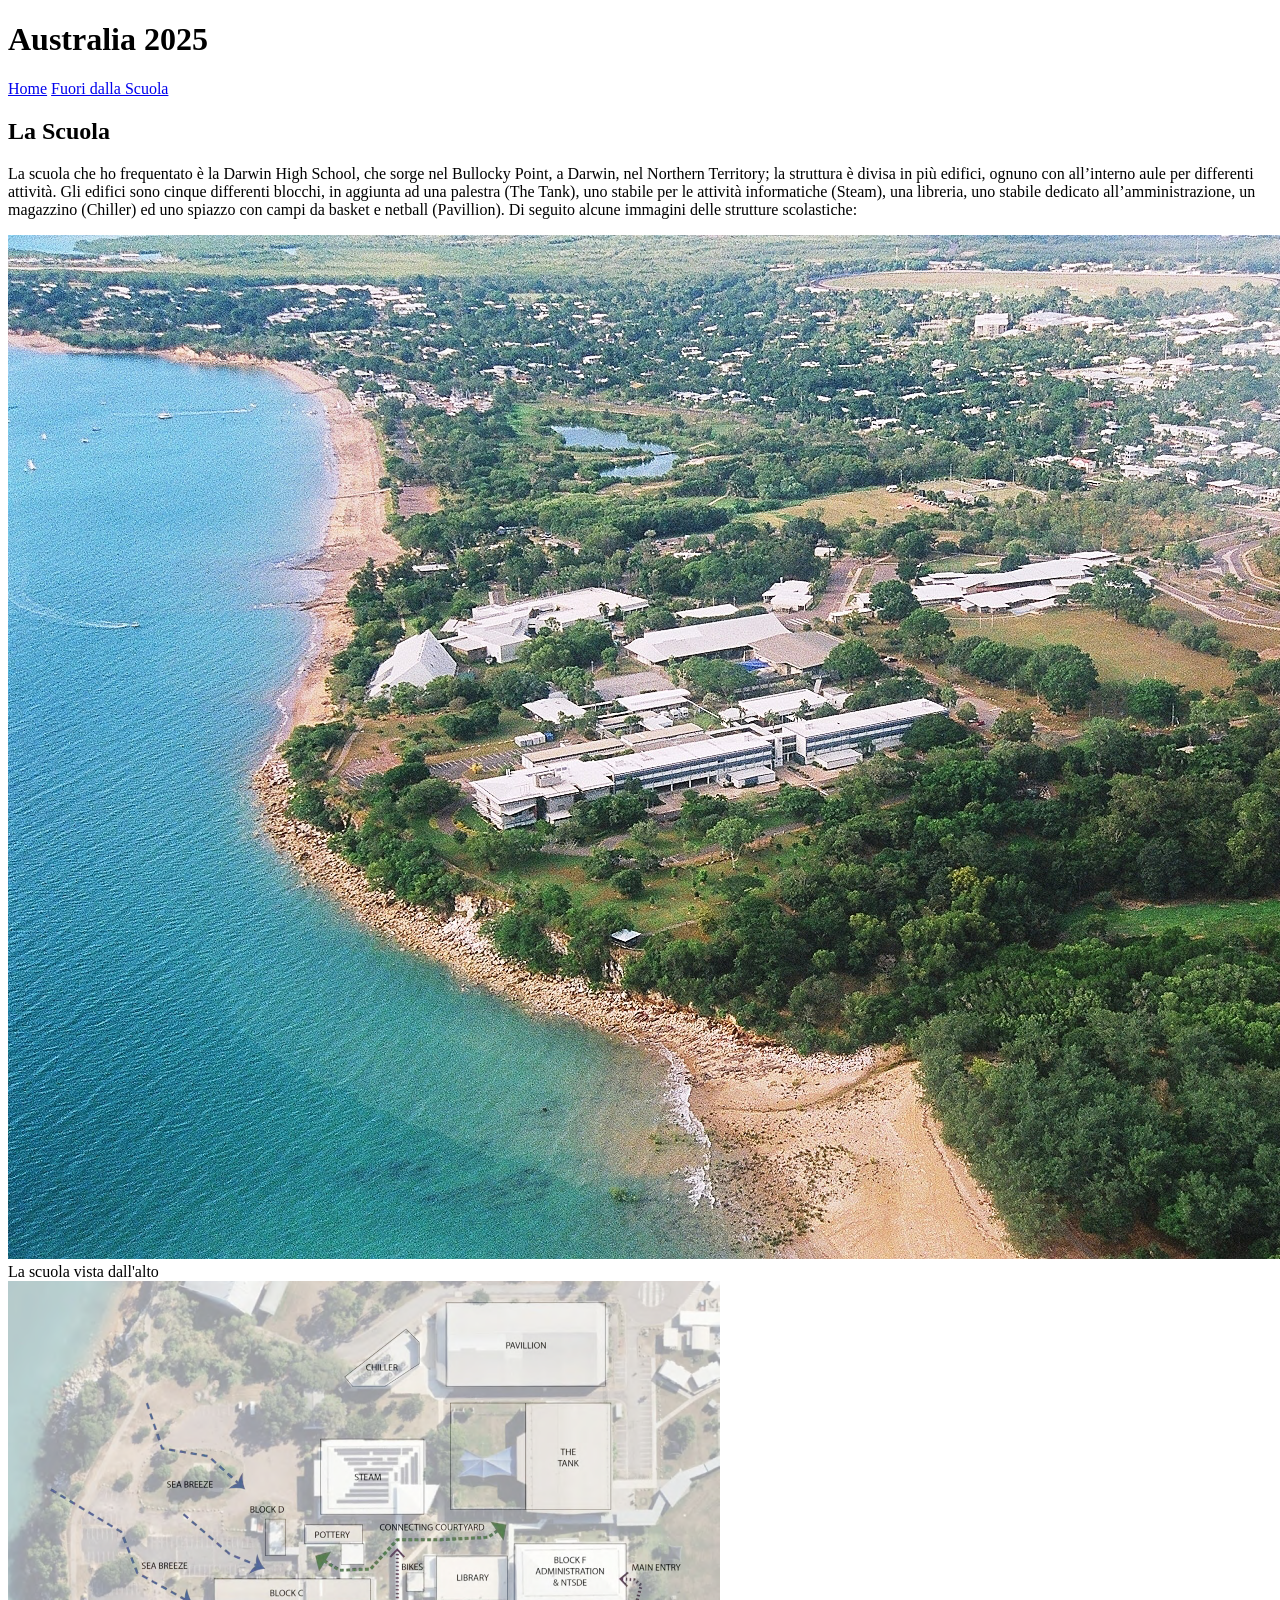
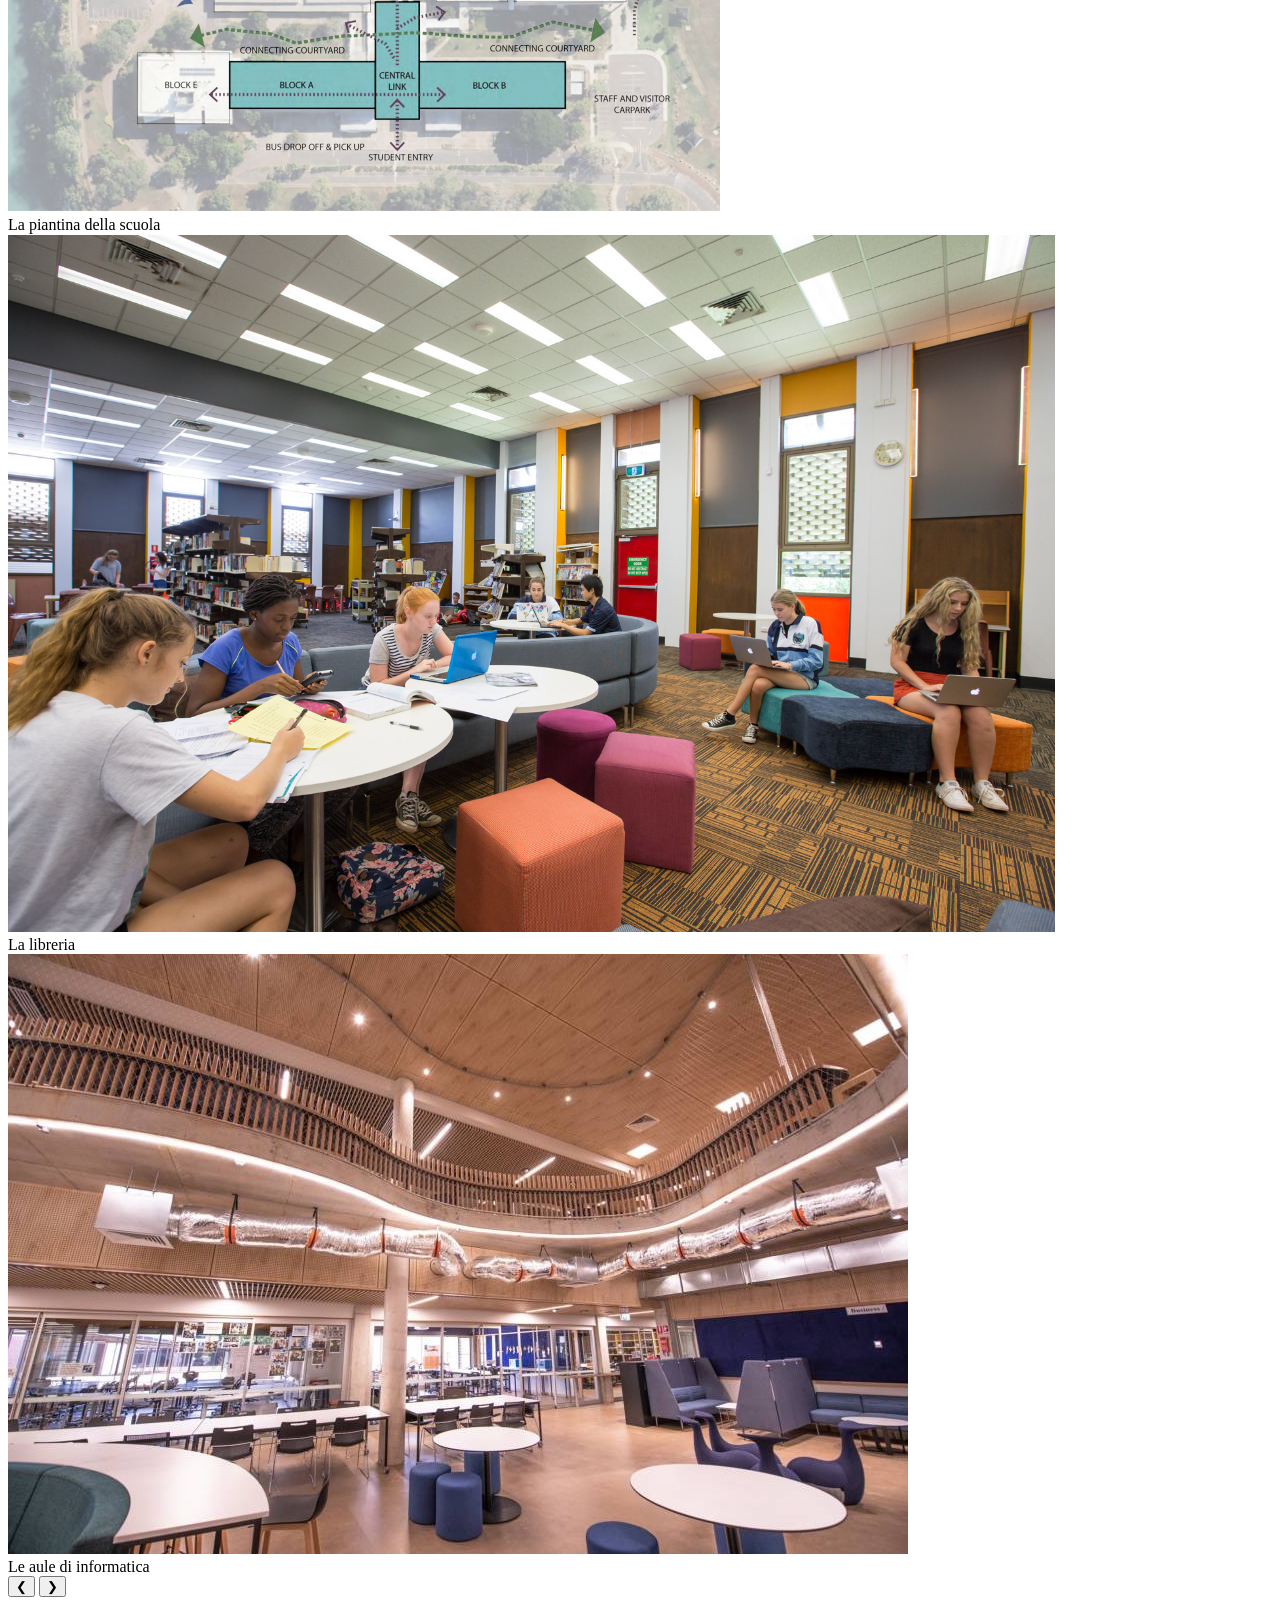
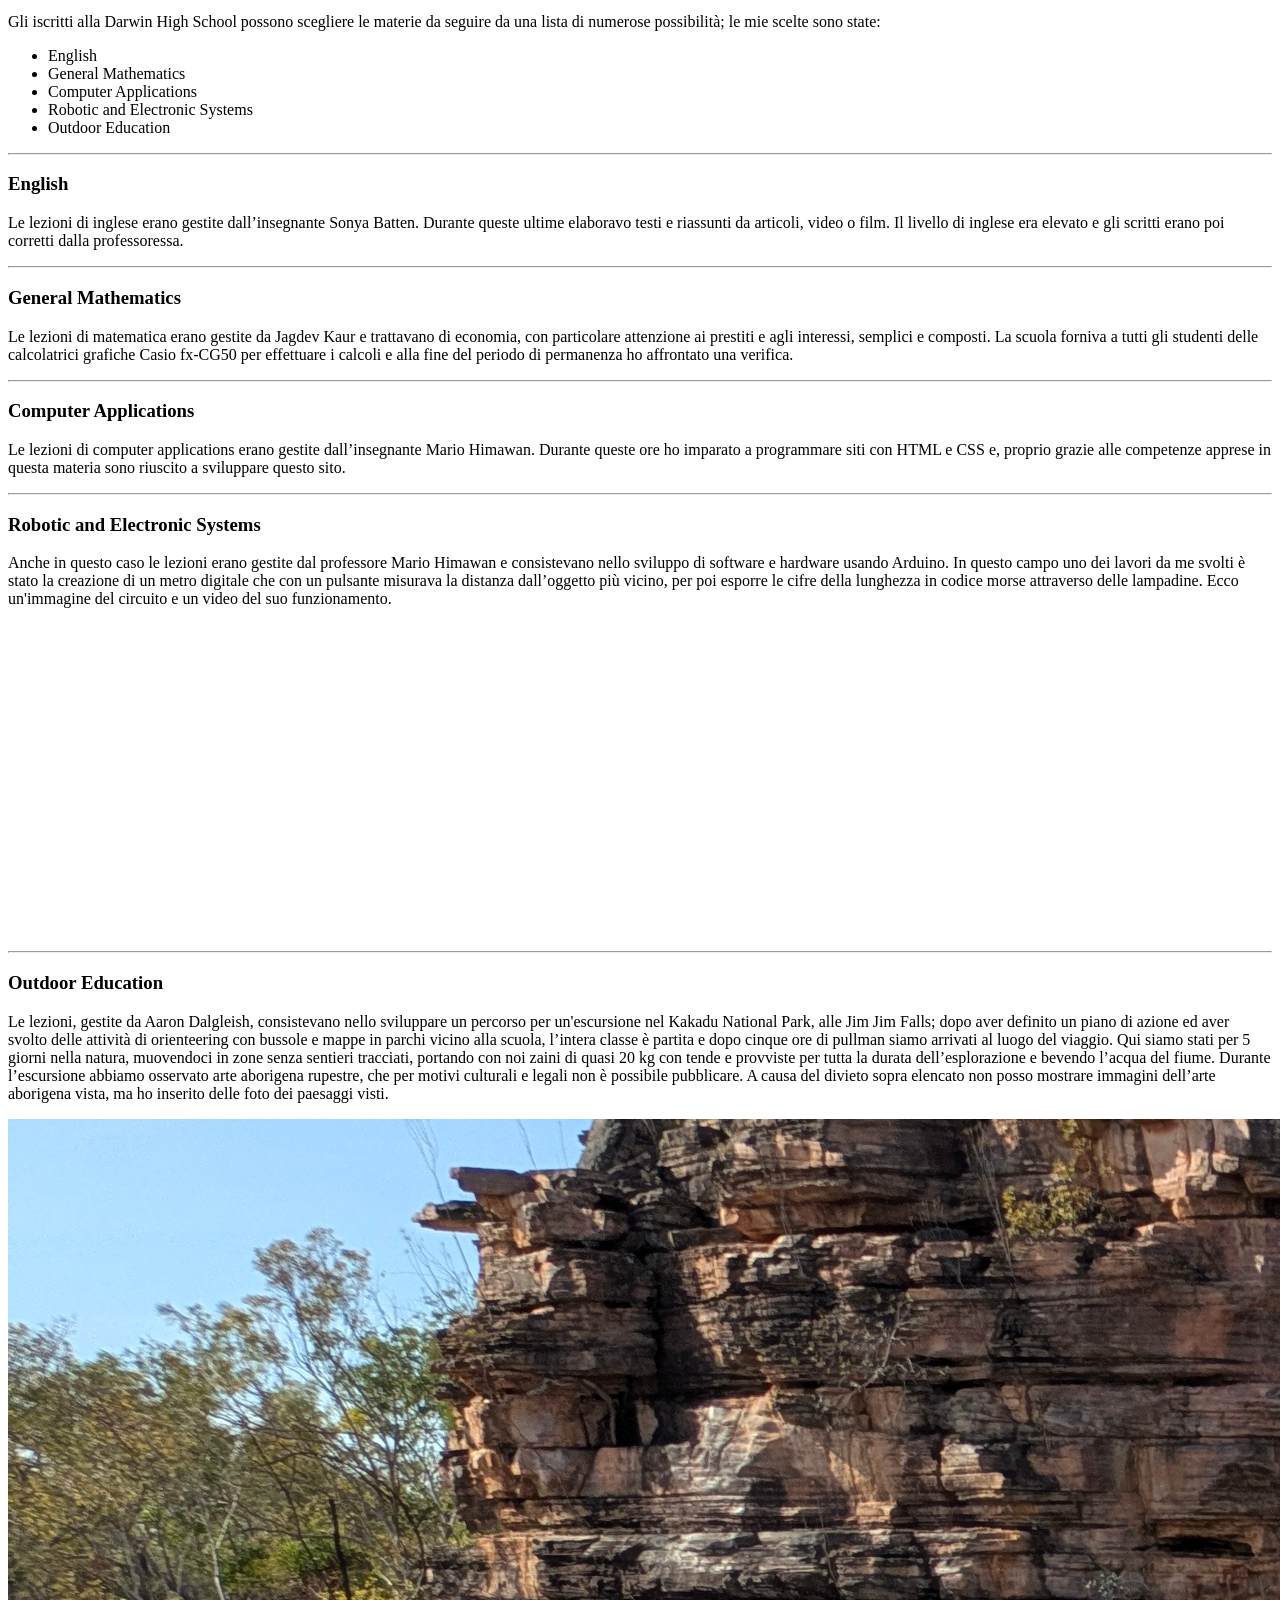
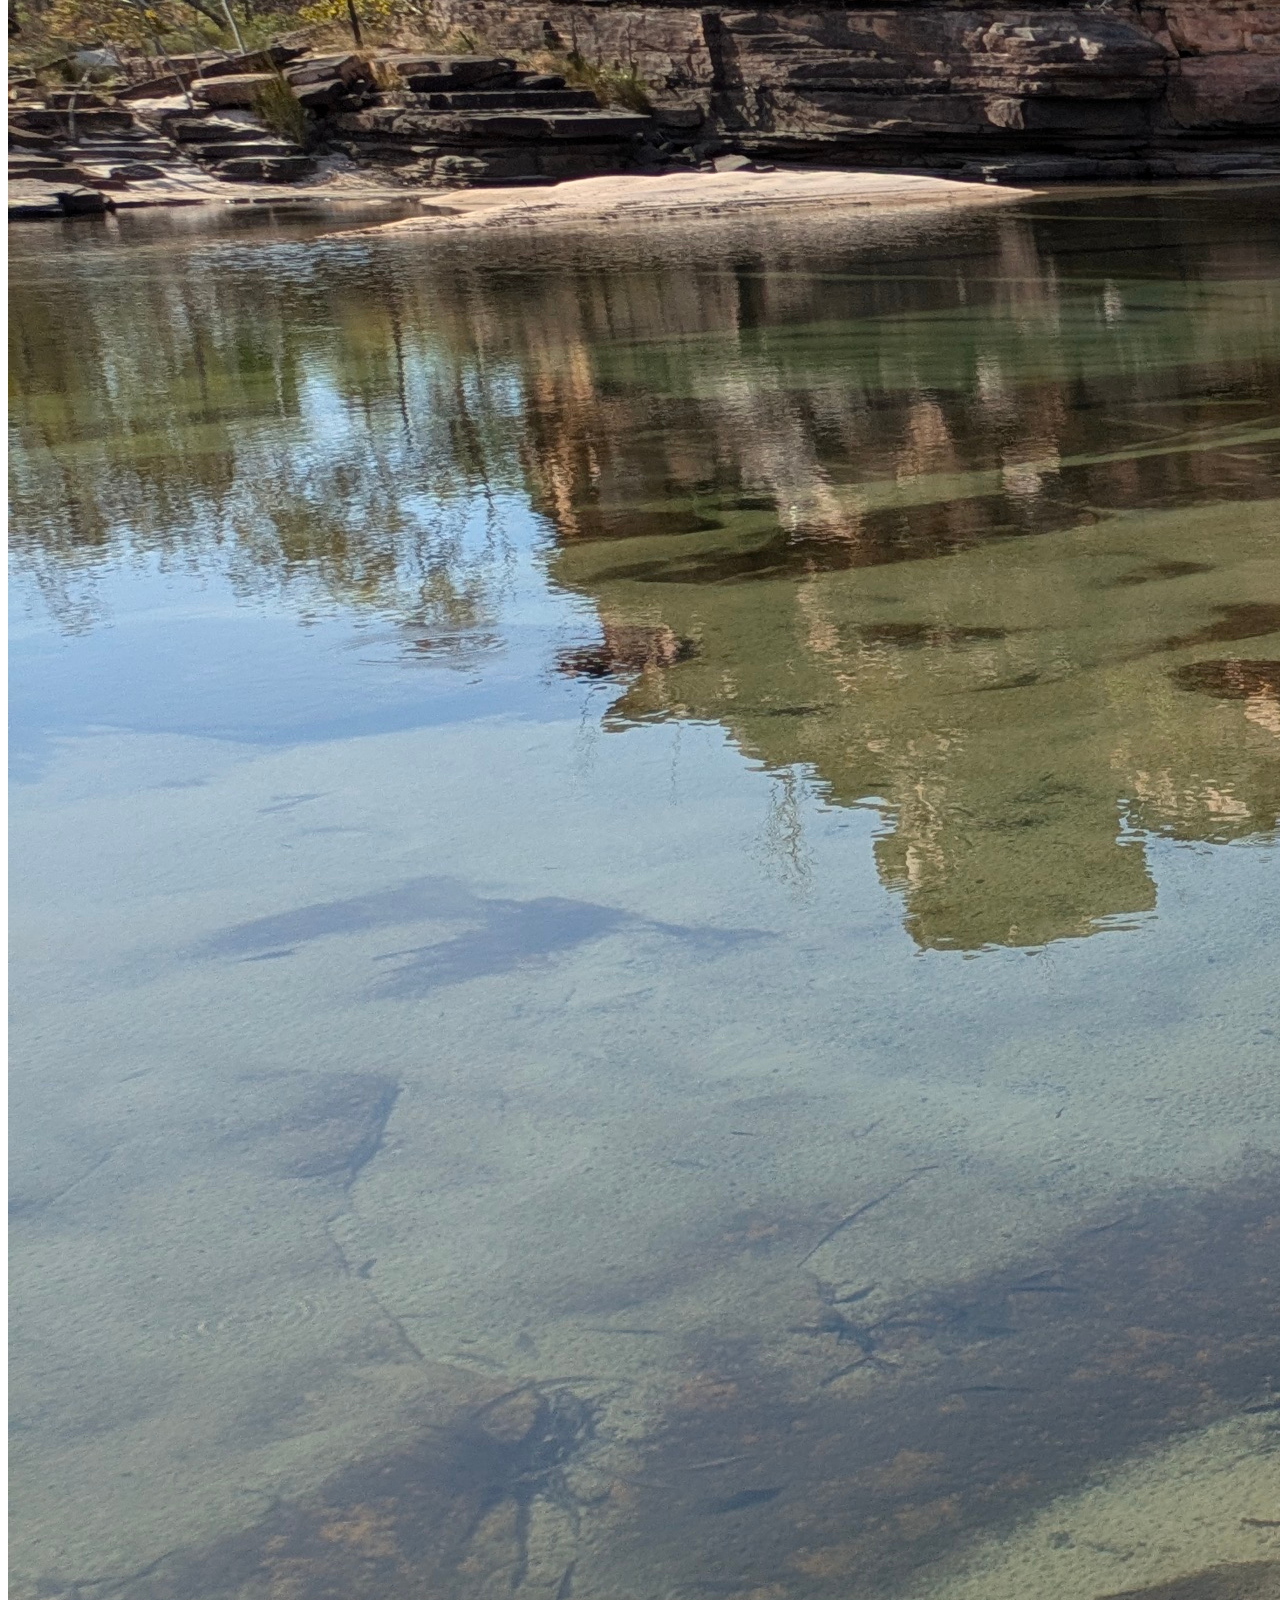
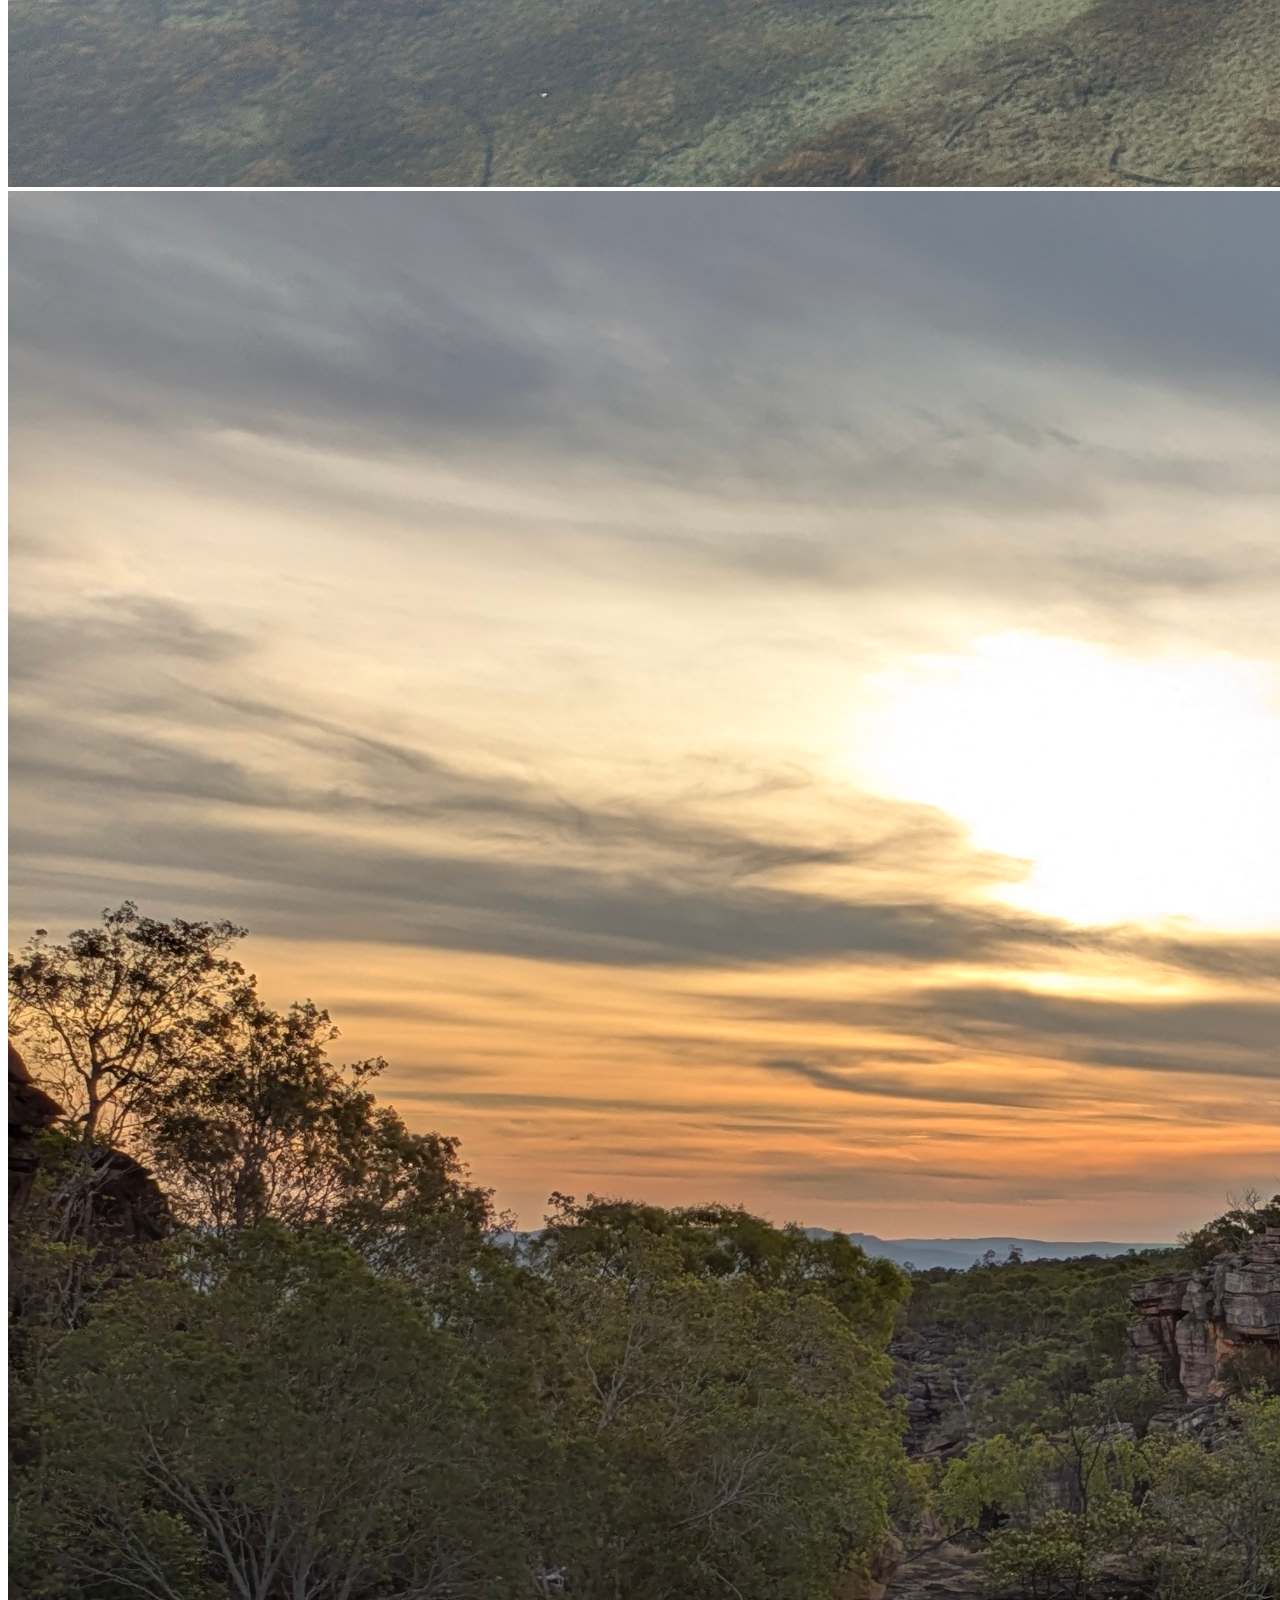
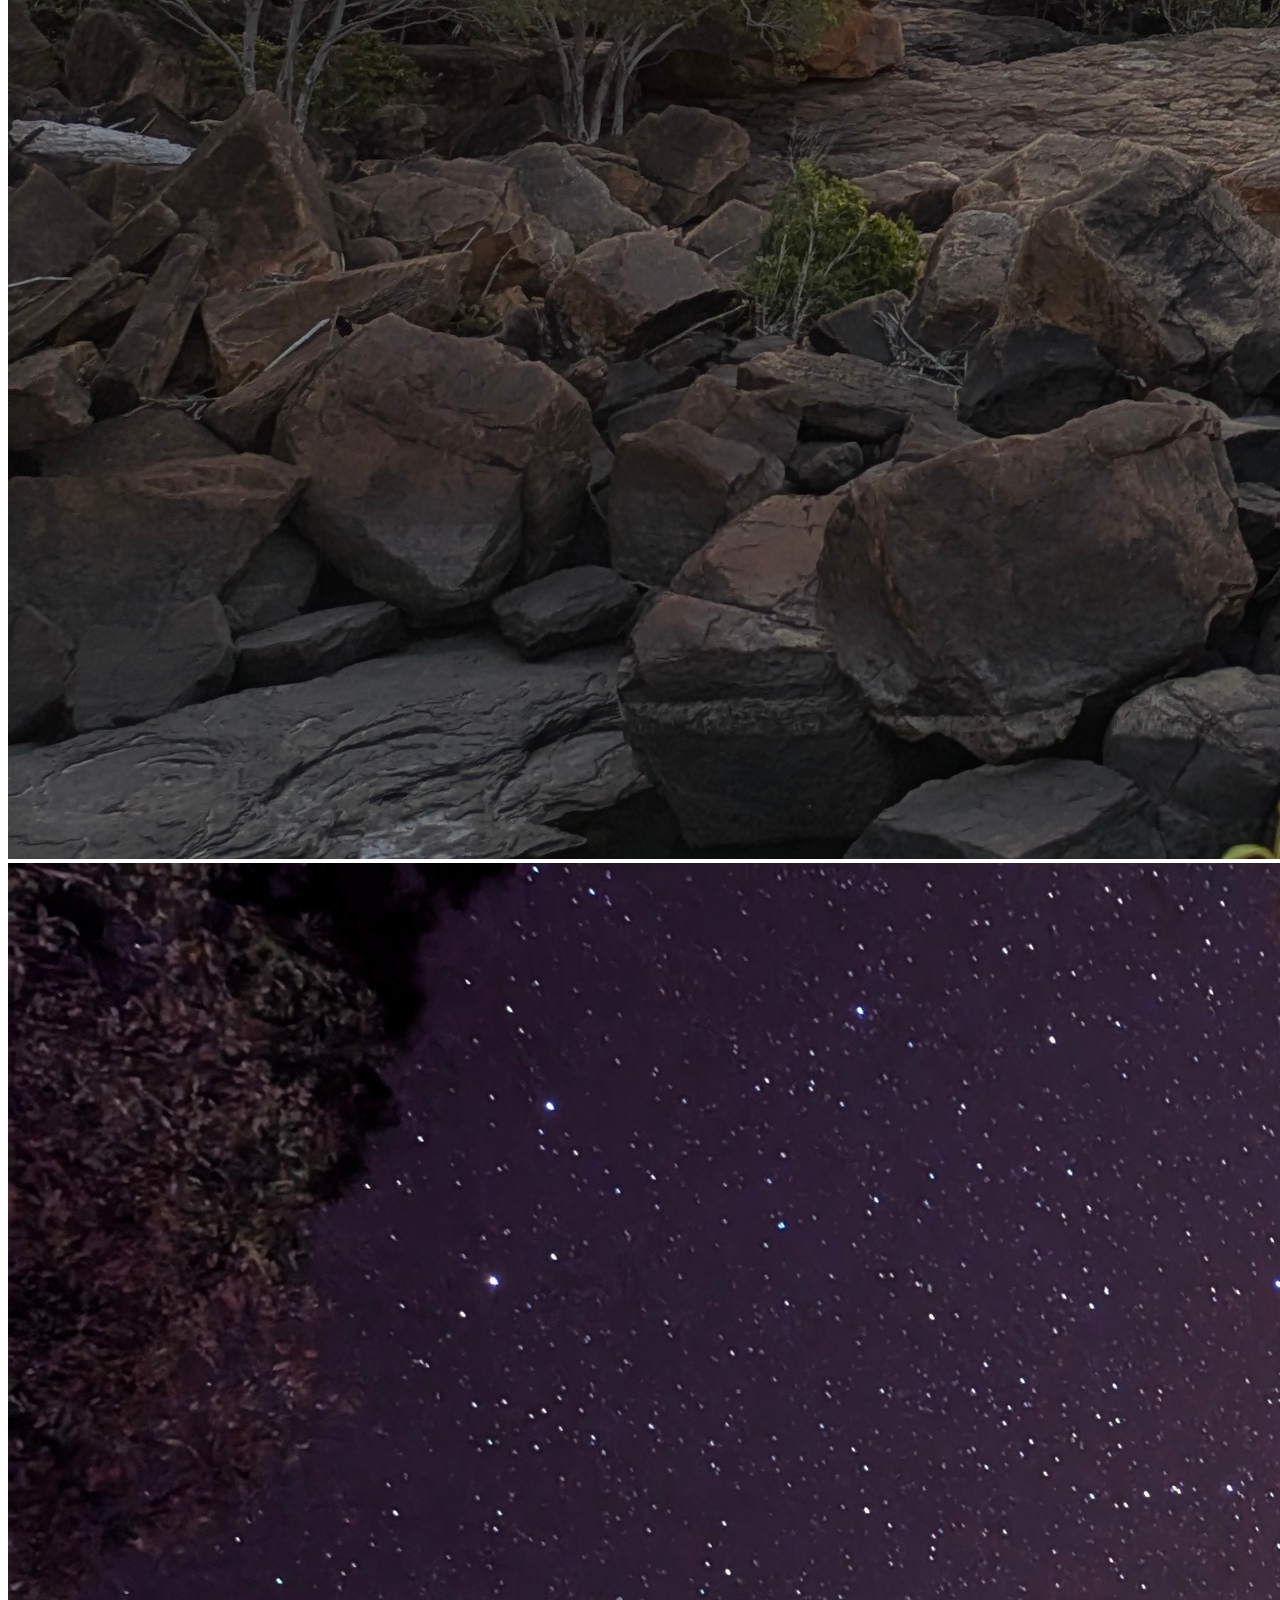
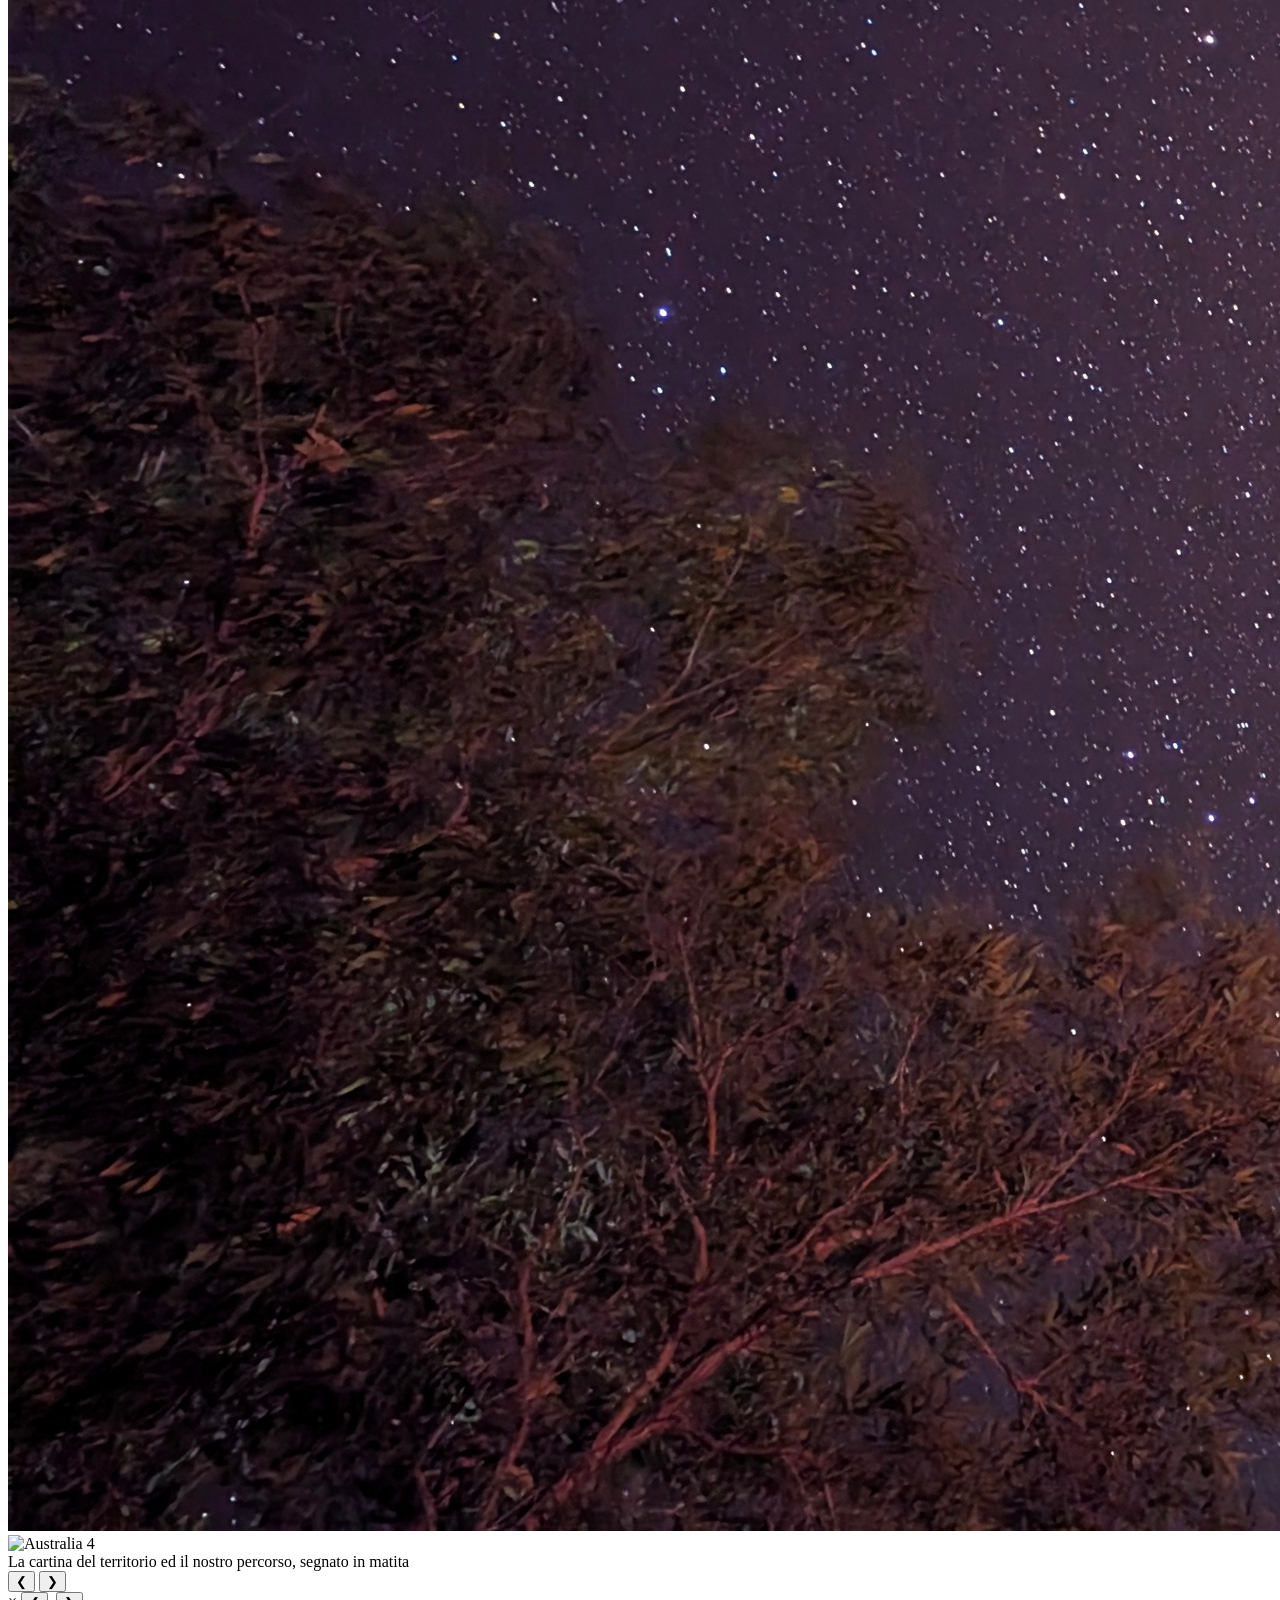
==== Scuola.html @ 2dfd3a81 "Add files via upload" ====
<!DOCTYPE html>
<html lang="it">
<head>
    <meta charset="UTF-8">
    <meta name="viewport" content="width=device-width, initial-scale=1.0">
    <title>La Scuola - Australia</title>
    <link rel="stylesheet" href="css/Scuola.css">
</head>
<body>

    <header>
        <h1>Australia 2025</h1>
        <nav>
            <a href="index.html">Home</a>
            <a href="F-S.html">Fuori dalla Scuola</a>
        </nav>
    </header>

    <main>
        <h2>La Scuola</h2>
        <p>La scuola che ho frequentato è la Darwin High School, che sorge nel Bullocky Point, a Darwin, nel Northern Territory; la struttura è divisa in più edifici, ognuno con all’interno aule per differenti attività. Gli edifici sono cinque differenti blocchi, in aggiunta ad una palestra (The Tank), uno stabile per le attività informatiche (Steam), una libreria, uno stabile dedicato all’amministrazione, un magazzino (Chiller) ed uno spiazzo con campi da basket e netball (Pavillion). Di seguito alcune immagini delle strutture scolastiche:</p>
		
		
        <div class="carousel-container">
            <div class="carousel-track">
                <div class="carousel-slide active">
                    <img src="img-s/DHS alto.jpg" alt="Australia 1" onclick="openModal(0, this)">
                    <div class="carousel-caption">La scuola vista dall'alto</div>
                </div>
                <div class="carousel-slide">
                    <img src="img-s/Screenshot 2026-06-02 142936.png" alt="Australia 2" onclick="openModal(1, this)">
                    <div class="carousel-caption">La piantina della scuola</div>
                </div>
                <div class="carousel-slide">
                    <img src="img-s/Libreria.png" alt="Australia 3" onclick="openModal(2, this)">
                    <div class="carousel-caption">La libreria</div>
                </div>
                <div class="carousel-slide">
                    <img src="img-s/Steam.jpg" alt="Australia 4" onclick="openModal(3, this)">
                    <div class="carousel-caption">Le aule di informatica</div>
                </div>
            </div>

            <button class="carousel-btn prev-btn" onclick="moveSlide(-1, this)">&#10094;</button>
            <button class="carousel-btn next-btn" onclick="moveSlide(1, this)">&#10095;</button>
        </div>
		
        <p>Gli iscritti alla Darwin High School possono scegliere le materie da seguire da una lista di numerose possibilità; le mie scelte sono state:</p>
        <ul>
            <li>English</li>
            <li>General Mathematics</li>
            <li>Computer Applications</li>
            <li>Robotic and Electronic Systems</li>
            <li>Outdoor Education</li>
        </ul>
		
		<div class="subject-sections">

            <div class="subject-box">
                <hr class="subject-hr">
                <h3>English</h3>
                <p>Le lezioni di inglese erano gestite dall’insegnante Sonya Batten. Durante queste ultime elaboravo testi e riassunti da articoli, video o film. Il livello di inglese era elevato e gli scritti erano poi corretti dalla professoressa.</p>
            </div>

            <div class="subject-box">
                <hr class="subject-hr">
                <h3>General Mathematics</h3>
                <p>Le lezioni di matematica erano gestite da Jagdev Kaur e trattavano di economia, con particolare attenzione ai prestiti e agli interessi, semplici e composti. La scuola forniva a tutti gli studenti delle calcolatrici grafiche Casio fx-CG50 per effettuare i calcoli e alla fine del periodo di permanenza ho affrontato una verifica.</p>
            </div>

            <div class="subject-box">
                <hr class="subject-hr">
                <h3>Computer Applications</h3>
                <p>Le lezioni di computer applications erano gestite dall’insegnante Mario Himawan. Durante queste ore ho imparato a programmare siti con HTML e CSS e, proprio grazie alle competenze apprese in questa materia sono riuscito a sviluppare questo sito. </p>
            </div>

            <div class="subject-box">
                <hr class="subject-hr">
                <h3>Robotic and Electronic Systems</h3>
                <p>Anche in questo caso le lezioni erano gestite dal professore Mario Himawan e consistevano nello sviluppo di software e hardware usando Arduino. In questo campo uno dei lavori da me svolti è stato la creazione di un metro digitale che con un pulsante misurava la distanza dall’oggetto più vicino, per poi esporre le cifre della lunghezza in codice morse attraverso delle lampadine. Ecco un'immagine del circuito e un video del suo funzionamento.</p>
                <img src="img-s/Arduino foto.jpg" alt="" class="subject-img"/>
<iframe class="subject-video" width="560" height="315" allow="accelerometer; clipboard-write; gyroscope; picture-in-picture; web-share" src="https://www.youtube.com/embed/zOYs4AaZbXc?si=8onZzb7oLcAaPdpt" title="YouTube video player" frameborder="0" referrerpolicy="strict-origin-when-cross-origin" allowfullscreen></iframe>
            </div>

            <div class="subject-box">
                <hr class="subject-hr">
                <h3>Outdoor Education</h3>
                <p>Le lezioni, gestite da Aaron Dalgleish, consistevano nello sviluppare un percorso per un'escursione nel Kakadu National Park, alle Jim Jim Falls; dopo aver definito un piano di azione ed aver svolto delle attività di orienteering con bussole e mappe in parchi vicino alla scuola, l’intera classe è partita e dopo cinque ore di pullman siamo arrivati al luogo del viaggio. Qui siamo stati per 5 giorni nella natura, muovendoci in zone senza sentieri tracciati, portando con noi zaini di quasi 20 kg con tende e provviste per tutta la durata dell’esplorazione e bevendo l’acqua del fiume. Durante l’escursione abbiamo osservato arte aborigena rupestre, che per motivi culturali e legali non è possibile pubblicare. A causa del divieto sopra elencato non posso mostrare immagini dell’arte aborigena vista, ma ho inserito delle foto dei paesaggi visti.</p>
            </div>
			
            <div class="carousel-container">
                <div class="carousel-track">
                    <div class="carousel-slide active">
                        <img src="img-s/foto1.jpg" alt="Australia 1" onclick="openModal(0, this)">
                        <div class="carousel-caption"></div>
                    </div>
                    <div class="carousel-slide">
                        <img src="img-s/foto2.jpg" alt="Australia 2" onclick="openModal(1, this)">
                        <div class="carousel-caption"></div>
                    </div>
                    <div class="carousel-slide">
                        <img src="img-s/stelle.jpg" alt="Australia 3" onclick="openModal(2, this)">
                        <div class="carousel-caption"></div>
                    </div>
                    <div class="carousel-slide">
                        <img src="img-s/cartina.jpg" alt="Australia 4" onclick="openModal(3, this)">
                        <div class="carousel-caption">La cartina del territorio ed il nostro percorso, segnato in matita</div>
                    </div>
                </div>

                <button class="carousel-btn prev-btn" onclick="moveSlide(-1, this)">&#10094;</button>
                <button class="carousel-btn next-btn" onclick="moveSlide(1, this)">&#10095;</button>
            </div>

        </div>
    </main>

    <div id="image-modal" class="modal" onclick="closeModal()">
        <span class="close-modal" onclick="closeModal()">&times;</span>
        
        <button class="modal-nav-btn modal-prev" onclick="event.stopPropagation(); moveSlide(-1)">&#10094;</button>
        <img class="modal-content" id="modal-img" onclick="event.stopPropagation()">
        <button class="modal-nav-btn modal-next" onclick="event.stopPropagation(); moveSlide(1)">&#10095;</button>
        
        <div id="modal-caption" onclick="event.stopPropagation()"></div>
    </div>

    <script>
        let currentSlide = 0;
        let activeCarousel = null; // Tiene traccia di quale carosello è attualmente attivo o ingrandito

        // Funzione di scorrimento generica
        function moveSlide(direction, element) {
            // Se "element" esiste, abbiamo cliccato le frecce della pagina. Altrimenti siamo dentro al Modal.
            const carousel = element ? element.closest('.carousel-container') : activeCarousel;
            if (!carousel) return;

            const slides = carousel.querySelectorAll('.carousel-slide');
            if (slides.length === 0) return;

            // Trova l'indice della slide attualmente attiva dentro QUESTO specifico carosello
            let localIndex = Array.from(slides).findIndex(slide => slide.classList.contains('active'));
            
            // Rimuovi la classe active alla vecchia slide
            slides[localIndex].classList.remove('active');
            
            // Calcola il nuovo indice
            localIndex = (localIndex + direction + slides.length) % slides.length;
            
            // Aggiungi active alla nuova slide
            slides[localIndex].classList.add('active');

            // Sincronizza lo stato globale se stiamo navigando dal modal o se lo zoom è aperto sullo stesso carosello
            currentSlide = localIndex;
            if (document.getElementById("image-modal").style.display === "flex") {
                updateModalContent();
            }
        }

        // Funzione per aprire lo zoom sulla foto corretta del carosello corretto
        function openModal(index, imgElement) {
            // Identifica il carosello di appartenenza dell'immagine cliccata
            activeCarousel = imgElement.closest('.carousel-container');
            currentSlide = index;

            // Allinea le classi active del carosello sotto
            const slides = activeCarousel.querySelectorAll('.carousel-slide');
            slides.forEach(slide => slide.classList.remove('active'));
            slides[currentSlide].classList.add('active');

            // Mostra il pannello a tutto schermo
            document.getElementById("image-modal").style.display = "flex";
            updateModalContent();
        }

        // Copia l'immagine e la didascalia corrente nel Modal
        function updateModalContent() {
            if (!activeCarousel) return;
            const slides = activeCarousel.querySelectorAll('.carousel-slide');
            
            const modalImg = document.getElementById("modal-img");
            const modalCaption = document.getElementById("modal-caption");
            
            const activeImg = slides[currentSlide].querySelector('img');
            const activeCaption = slides[currentSlide].querySelector('.carousel-caption');
            
            modalImg.src = activeImg.src;
            modalCaption.innerText = activeCaption ? activeCaption.innerText : "";
        }

        // Chiude lo zoom
        function closeModal() {
            document.getElementById("image-modal").style.display = "none";
            activeCarousel = null; 
        }

        // Navigazione da tastiera per il Modal
        document.addEventListener('keydown', function(e) {
            if (document.getElementById("image-modal").style.display === "flex") {
                if (e.key === "ArrowLeft") moveSlide(-1);
                if (e.key === "ArrowRight") moveSlide(1);
                if (e.key === "Escape") closeModal();
            }
        });
    </script>

</body>
</html>
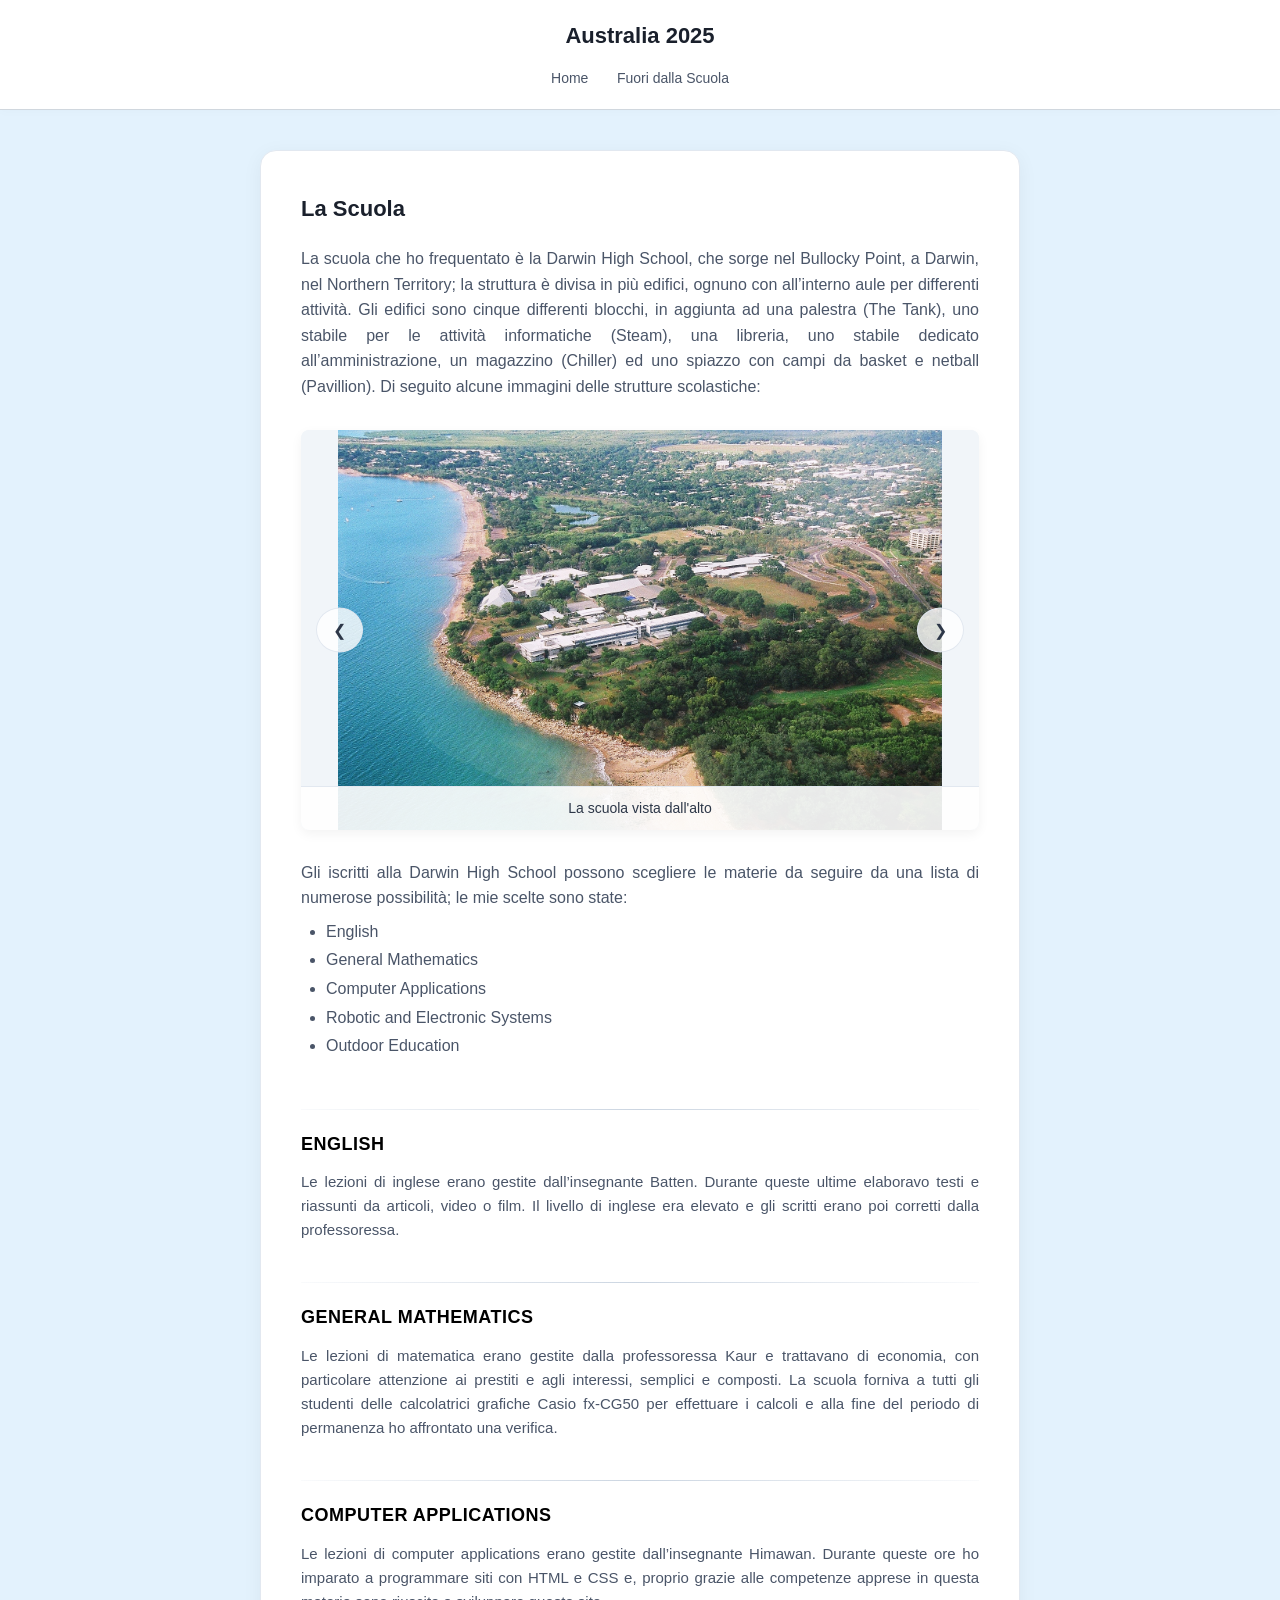
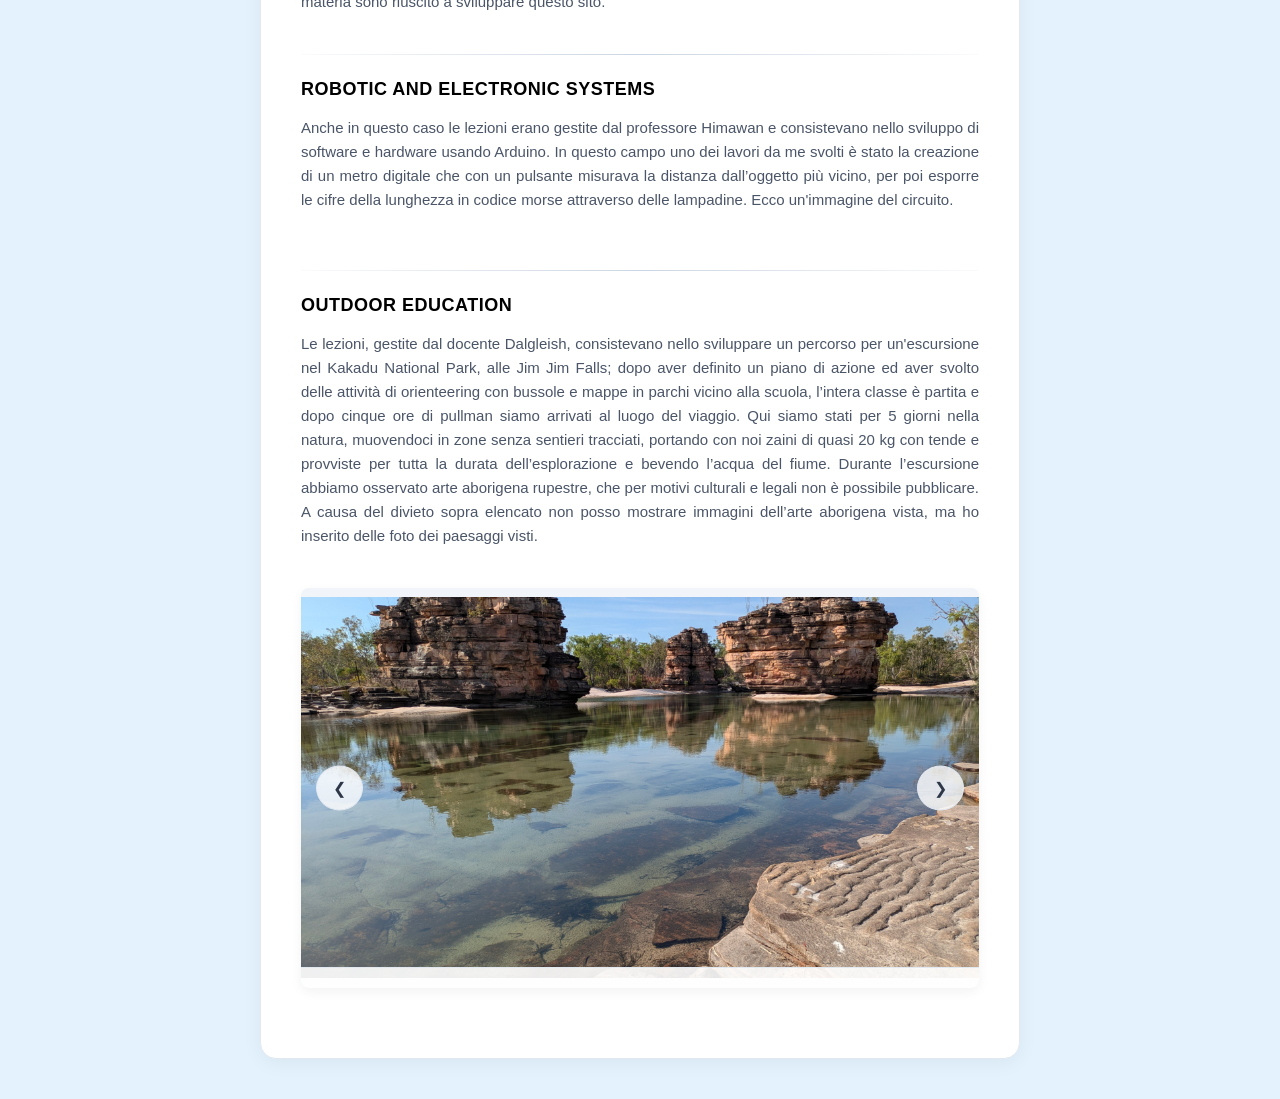
==== commit 686e275b: "Update Scuola.html" ====
--- a/Scuola.html
+++ b/Scuola.html
@@ -59,33 +59,32 @@
             <div class="subject-box">
                 <hr class="subject-hr">
                 <h3>English</h3>
-                <p>Le lezioni di inglese erano gestite dall’insegnante Sonya Batten. Durante queste ultime elaboravo testi e riassunti da articoli, video o film. Il livello di inglese era elevato e gli scritti erano poi corretti dalla professoressa.</p>
+                <p>Le lezioni di inglese erano gestite dall’insegnante Batten. Durante queste ultime elaboravo testi e riassunti da articoli, video o film. Il livello di inglese era elevato e gli scritti erano poi corretti dalla professoressa.</p>
             </div>
 
             <div class="subject-box">
                 <hr class="subject-hr">
                 <h3>General Mathematics</h3>
-                <p>Le lezioni di matematica erano gestite da Jagdev Kaur e trattavano di economia, con particolare attenzione ai prestiti e agli interessi, semplici e composti. La scuola forniva a tutti gli studenti delle calcolatrici grafiche Casio fx-CG50 per effettuare i calcoli e alla fine del periodo di permanenza ho affrontato una verifica.</p>
+                <p>Le lezioni di matematica erano gestite dalla professoressa Kaur e trattavano di economia, con particolare attenzione ai prestiti e agli interessi, semplici e composti. La scuola forniva a tutti gli studenti delle calcolatrici grafiche Casio fx-CG50 per effettuare i calcoli e alla fine del periodo di permanenza ho affrontato una verifica.</p>
             </div>
 
             <div class="subject-box">
                 <hr class="subject-hr">
                 <h3>Computer Applications</h3>
-                <p>Le lezioni di computer applications erano gestite dall’insegnante Mario Himawan. Durante queste ore ho imparato a programmare siti con HTML e CSS e, proprio grazie alle competenze apprese in questa materia sono riuscito a sviluppare questo sito. </p>
+                <p>Le lezioni di computer applications erano gestite dall’insegnante Himawan. Durante queste ore ho imparato a programmare siti con HTML e CSS e, proprio grazie alle competenze apprese in questa materia sono riuscito a sviluppare questo sito. </p>
             </div>
 
             <div class="subject-box">
                 <hr class="subject-hr">
                 <h3>Robotic and Electronic Systems</h3>
-                <p>Anche in questo caso le lezioni erano gestite dal professore Mario Himawan e consistevano nello sviluppo di software e hardware usando Arduino. In questo campo uno dei lavori da me svolti è stato la creazione di un metro digitale che con un pulsante misurava la distanza dall’oggetto più vicino, per poi esporre le cifre della lunghezza in codice morse attraverso delle lampadine. Ecco un'immagine del circuito e un video del suo funzionamento.</p>
+                <p>Anche in questo caso le lezioni erano gestite dal professore Himawan e consistevano nello sviluppo di software e hardware usando Arduino. In questo campo uno dei lavori da me svolti è stato la creazione di un metro digitale che con un pulsante misurava la distanza dall’oggetto più vicino, per poi esporre le cifre della lunghezza in codice morse attraverso delle lampadine. Ecco un'immagine del circuito.</p>
                 <img src="img-s/Arduino foto.jpg" alt="" class="subject-img"/>
-<iframe class="subject-video" width="560" height="315" allow="accelerometer; clipboard-write; gyroscope; picture-in-picture; web-share" src="https://www.youtube.com/embed/zOYs4AaZbXc?si=8onZzb7oLcAaPdpt" title="YouTube video player" frameborder="0" referrerpolicy="strict-origin-when-cross-origin" allowfullscreen></iframe>
             </div>
 
             <div class="subject-box">
                 <hr class="subject-hr">
                 <h3>Outdoor Education</h3>
-                <p>Le lezioni, gestite da Aaron Dalgleish, consistevano nello sviluppare un percorso per un'escursione nel Kakadu National Park, alle Jim Jim Falls; dopo aver definito un piano di azione ed aver svolto delle attività di orienteering con bussole e mappe in parchi vicino alla scuola, l’intera classe è partita e dopo cinque ore di pullman siamo arrivati al luogo del viaggio. Qui siamo stati per 5 giorni nella natura, muovendoci in zone senza sentieri tracciati, portando con noi zaini di quasi 20 kg con tende e provviste per tutta la durata dell’esplorazione e bevendo l’acqua del fiume. Durante l’escursione abbiamo osservato arte aborigena rupestre, che per motivi culturali e legali non è possibile pubblicare. A causa del divieto sopra elencato non posso mostrare immagini dell’arte aborigena vista, ma ho inserito delle foto dei paesaggi visti.</p>
+                <p>Le lezioni, gestite dal docente Dalgleish, consistevano nello sviluppare un percorso per un'escursione nel Kakadu National Park, alle Jim Jim Falls; dopo aver definito un piano di azione ed aver svolto delle attività di orienteering con bussole e mappe in parchi vicino alla scuola, l’intera classe è partita e dopo cinque ore di pullman siamo arrivati al luogo del viaggio. Qui siamo stati per 5 giorni nella natura, muovendoci in zone senza sentieri tracciati, portando con noi zaini di quasi 20 kg con tende e provviste per tutta la durata dell’esplorazione e bevendo l’acqua del fiume. Durante l’escursione abbiamo osservato arte aborigena rupestre, che per motivi culturali e legali non è possibile pubblicare. A causa del divieto sopra elencato non posso mostrare immagini dell’arte aborigena vista, ma ho inserito delle foto dei paesaggi visti.</p>
             </div>
 			
             <div class="carousel-container">
@@ -205,4 +204,4 @@
     </script>
 
 </body>
-</html>+</html>
--- a/css/Scuola.css
+++ b/css/Scuola.css
@@ -0,0 +1,418 @@
+/* style.css - Minimal con sfondo azzurrino totale */
+* {
+    box-sizing: border-box;
+    margin: 0;
+    padding: 0;
+}
+
+/* Applichiamo lo sfondo a tutto lo schermo disponibile */
+html, body {
+    min-height: 100vh;
+    background-color: #e3f2fd; /* Azzurrino chiaro ben visibile */
+}
+
+body {
+    font-family: -apple-system, BlinkMacSystemFont, 'Segoe UI', Roboto, sans-serif;
+    line-height: 1.6;
+    color: #2d3748;
+}
+
+/* Header fisso (sticky) e totalmente coprente */
+header {
+    position: sticky;
+    top: 0;
+    background-color: #ffffff;
+    border-bottom: 1px solid #d0d7de;
+    padding: 18px 20px;
+    text-align: center;
+    z-index: 9999;
+    box-shadow: 0 2px 10px rgba(0, 0, 0, 0.02);
+}
+
+header h1 {
+    font-size: 22px;
+    color: #1a202c;
+    font-weight: 700;
+}
+
+header p {
+    margin-top: 4px;
+    font-size: 13px;
+    color: #718096;
+    text-transform: uppercase;
+    letter-spacing: 1px;
+}
+
+nav {
+    margin-top: 12px;
+}
+
+nav a {
+    color: #4a5568;
+    text-decoration: none;
+    margin: 0 12px;
+    font-weight: 500;
+    font-size: 14px;
+    transition: color 0.2s;
+}
+
+nav a:hover {
+    color: #3182ce;
+}
+
+/* Blocco di contenuto bianco per staccare dallo sfondo azzurro */
+main {
+    margin: 40px auto;
+    width: 90%;
+    max-width: 760px;
+    padding: 40px;
+    background: #ffffff;
+    border-radius: 16px;
+    box-shadow: 0 4px 20px rgba(0, 0, 0, 0.05);
+    border: 1px solid #e2e8f0;
+}
+
+h2 {
+    color: #1a202c;
+    margin-bottom: 20px;
+    font-size: 22px;
+    font-weight: 600;
+}
+
+p {
+    color: #4a5568;
+    margin-bottom: 18px;
+    text-align: justify;
+}
+
+/* Contenitore dei bottoni principali */
+.button-container {
+    display: flex;
+    gap: 20px;
+    margin-top: 35px;
+}
+
+/* Bottoni con sfumature moderne e pulite */
+.btn {
+    flex: 1;
+    text-align: center;
+    padding: 20px;
+    text-decoration: none;
+    color: #ffffff;
+    font-weight: 600;
+    font-size: 16px;
+    border-radius: 12px;
+    transition: transform 0.2s ease, box-shadow 0.2s ease;
+    box-shadow: 0 4px 12px rgba(0, 0, 0, 0.05);
+}
+
+/* Gradiente Blu Moderno */
+.btn-scuola {
+    background: linear-gradient(135deg, #3182ce 0%, #2b6cb0 100%);
+}
+
+/* Gradiente Verde/Teal Moderno */
+.btn-fuori {
+    background: linear-gradient(135deg, #319795 0%, #2c7a7b 100%);
+}
+
+.btn:hover {
+    transform: translateY(-2px);
+    box-shadow: 0 6px 20px rgba(0, 0, 0, 0.1);
+}
+
+/* Ottimizzazione per smartphone */
+@media (max-width: 600px) {
+    .button-container {
+        flex-direction: column;
+        gap: 12px;
+    }
+    main {
+        padding: 25px;
+        margin: 20px auto;
+    }
+}
+
+
+
+/* --- STILE DEL CAROSELLO MINIMALE --- */
+.carousel-container {
+    position: relative;
+    width: 100%;
+    max-width: 100%;
+    margin: 30px 0;
+    border-radius: 8px;
+    overflow: hidden;
+    box-shadow: 0 4px 12px rgba(0, 0, 0, 0.05);
+    background-color: #f8f9fa;
+}
+
+.carousel-track {
+    position: relative;
+    width: 100%;
+    height: 400px; /* Altezza fissa del carosello */
+}
+
+.carousel-slide {
+    position: absolute;
+    top: 0;
+    left: 0;
+    width: 100%;
+    height: 100%;
+    opacity: 0;
+    transition: opacity 0.4s ease-in-out;
+    display: flex;
+    flex-direction: column;
+}
+
+/* Mostra solo la slide attiva */
+.carousel-slide.active {
+    opacity: 1;
+    z-index: 1;
+}
+
+.carousel-slide img {
+    width: 100%;
+    height: 100%;
+    object-fit: contain; /* Mostra l'immagine intera senza tagliarla */
+    background-color: #f1f5f9; /* Sfondo azzurrino/grigio neutro per riempire lo spazio vuoto se la foto non è in proporzione */
+}
+
+/* Didascalia sotto l'immagine */
+.carousel-caption {
+    position: absolute;
+    bottom: 0;
+    width: 100%;
+    background: rgba(255, 255, 255, 0.9);
+    color: #2d3748;
+    padding: 10px 15px;
+    font-size: 14px;
+    text-align: center;
+    border-top: 1px solid #e2e8f0;
+}
+
+/* Frecce di navigazione */
+.carousel-btn {
+    position: absolute;
+    top: 50%;
+    transform: translateY(-50%);
+    background: rgba(255, 255, 255, 0.8);
+    border: 1px solid #e2e8f0;
+    color: #2d3748;
+    padding: 12px 16px;
+    cursor: pointer;
+    border-radius: 50%;
+    font-size: 16px;
+    z-index: 10;
+    transition: all 0.2s ease;
+}
+
+.carousel-btn:hover {
+    background: #ffffff;
+    color: #3182ce;
+    box-shadow: 0 2px 8px rgba(0,0,0,0.1);
+}
+
+.prev-btn { left: 15px; }
+.next-btn { right: 15px; }
+
+/* Adattamento per schermi più piccoli */
+@media (max-width: 600px) {
+    .carousel-track {
+        height: 250px; /* Riduce l'altezza su smartphone */
+    }
+    .carousel-btn {
+        padding: 8px 12px;
+        font-size: 12px;
+    }
+}
+
+/* --- EFFETTO IMMAGINE INGRANDITA (LIGHTBOX) --- */
+
+/* Cambiamo il cursore del mouse sulle foto del carosello per far capire che sono cliccabili */
+.carousel-slide img {
+    cursor: zoom-in;
+}
+
+/* Lo sfondo nero trasparente a tutto schermo */
+.modal {
+    display: none; /* Nascosto di default, si attiverà col JS */
+    position: fixed;
+    z-index: 10000; /* Rimane sopra a tutto, anche all'header sticky */
+    top: 0;
+    left: 0;
+    width: 100%;
+    height: 100%;
+    background-color: rgba(0, 0, 0, 0.85);
+    justify-content: center;
+    align-items: center;
+    flex-direction: column;
+    cursor: zoom-out; /* Il cursore indica che cliccando si chiude */
+}
+
+/* La foto ingrandita */
+.modal-content {
+    max-width: 85%;
+    max-height: 80vh;
+    border-radius: 8px;
+    box-shadow: 0 10px 30px rgba(0, 0, 0, 0.5);
+    animation: zoomFading 0.25s ease; /* Effetto zoom morbido all'apertura */
+}
+
+/* Didascalia sotto la foto ingrandita */
+#modal-caption {
+    color: #ffffff;
+    margin-top: 15px;
+    font-size: 16px;
+    text-align: center;
+    font-family: sans-serif;
+}
+
+/* Bottone a X per chiudere in alto a destra */
+.close-modal {
+    position: absolute;
+    top: 20px;
+    right: 30px;
+    color: #ffffff;
+    font-size: 40px;
+    font-weight: bold;
+    cursor: pointer;
+}
+
+/* Animazione dello zoom */
+@keyframes zoomFading {
+    from { transform: scale(0.95); opacity: 0; }
+    to { transform: scale(1); opacity: 1; }
+}
+
+/* --- FRECCE DI NAVIGAZIONE DENTRO LO ZOOM --- */
+.modal-nav-btn {
+    position: absolute;
+    top: 50%;
+    transform: translateY(-50%);
+    background: rgba(255, 255, 255, 0.1);
+    border: 1px solid rgba(255, 255, 255, 0.2);
+    color: #ffffff;
+    padding: 15px 20px;
+    cursor: pointer;
+    border-radius: 50%;
+    font-size: 24px;
+    z-index: 10001;
+    transition: all 0.2s ease;
+}
+
+.modal-nav-btn:hover {
+    background: rgba(255, 255, 255, 0.25);
+    color: #3182ce;
+    box-shadow: 0 0 10px rgba(255,255,255,0.2);
+}
+
+.modal-prev {
+    left: 30px;
+}
+
+.modal-next {
+    right: 30px;
+}
+
+/* Nasconde le frecce dello zoom su smartphone per non coprire lo schermo (lì l'utente può comunque scorrere cliccando vicino ai bordi) */
+@media (max-width: 600px) {
+    .modal-nav-btn {
+        padding: 10px 14px;
+        font-size: 18px;
+        background: rgba(0, 0, 0, 0.5); /* Più scure su mobile per leggibilità */
+    }
+    .modal-prev { left: 10px; }
+    .modal-next { right: 10px; }
+}
+
+
+
+
+
+
+/* Stile per gli elenchi puntati */
+main ul {
+    margin-bottom: 18px;
+    padding-left: 25px; /* Spazio a sinistra per i pallini */
+    color: #4a5568;
+}
+
+main li {
+    margin-bottom: 3px; /* Spazio leggero tra una materia e l'altra */
+}
+
+/* AVVICINAMENTO: Se la lista è subito dopo un paragrafo, riduce lo spazio */
+p + ul {
+    margin-top: -10px; 
+}
+
+
+
+
+
+
+
+/* --- SEZIONI MATERIE (MINIMAL) --- */
+.subject-sections {
+    margin-top: 50px; /* Distanza dall'elenco puntato sopra */
+}
+
+.subject-box {
+    margin-bottom: 40px; /* Spazio tra una materia e l'altra */
+}
+
+/* La riga di divisione: sottile e sfumata ai lati per non appesantire */
+.subject-hr {
+    border: 0;
+    height: 1px;
+    background: linear-gradient(to right, rgba(226, 232, 240, 0.2), #cbd5e1, rgba(226, 232, 240, 0.2));
+    margin-bottom: 20px;
+}
+
+/* Titoli delle singole materie */
+.subject-box h3 {
+    color: black; /* Blu coordinato con i bottoni principali */
+    font-size: 18px;
+    font-weight: 600;
+    margin-bottom: 12px;
+    text-transform: uppercase; /* Rende il titolo in maiuscolo per stile */
+    letter-spacing: 0.5px;
+}
+
+/* Spaziatura del testo dentro le materie */
+.subject-box p {
+    font-size: 15px;
+    color: #4a5568;
+    line-height: 1.6;
+}
+
+
+/* --- STILE PER LE IMMAGINI DENTRO LE MATERIE --- */
+.subject-img {
+    display: block;
+    width: 100%;            /* Sfrutta tutta la larghezza disponibile del riquadro bianco */
+    max-width: 100%;        /* Impedisce tassativamente alla foto di uscire dai bordi */
+    height: auto;           /* Mantiene le proporzioni corrette senza deformare o schiacciare il contenuto */
+    max-height: 350px;      /* Limita l'altezza massima per evitare che foto verticali diventino gigantesche */
+    object-fit: contain;    /* Se la foto supera i 350px, la taglia proporzionalmente in modo pulito */
+    margin-top: 15px;       /* Crea lo spazio corretto tra la fine del testo e l'inizio della foto */
+    border-radius: 8px;     /* Angoli arrotondati, coerenti con il carosello e il layout del sito */
+    box-shadow: 0 4px 12px rgba(0, 0, 0, 0.05);
+}
+
+/* --- STILE SPECIFICO PER I VIDEO (IFRAME YOUTUBE) --- */
+.subject-video {
+    display: block;
+    width: 100%;
+    max-width: 100%;
+    height: 200%;
+    /* Gli iframe non leggono height: auto. Forziamo la proporzione cinematografica di YouTube */
+    aspect-ratio: 16 / 9; 
+    max-height: 500px; /* Evita che il video diventi troppo alto su schermi grandi */
+    
+    margin: 15px auto 0 auto; /* Il 'auto' ai lati lo centra se la max-height lo stringe leggermente */
+    border-radius: 8px;
+    box-shadow: 0 4px 12px rgba(0, 0, 0, 0.05);
+    border: none; /* Rimuove il fastidioso bordino nero di default degli iframe */
+}
